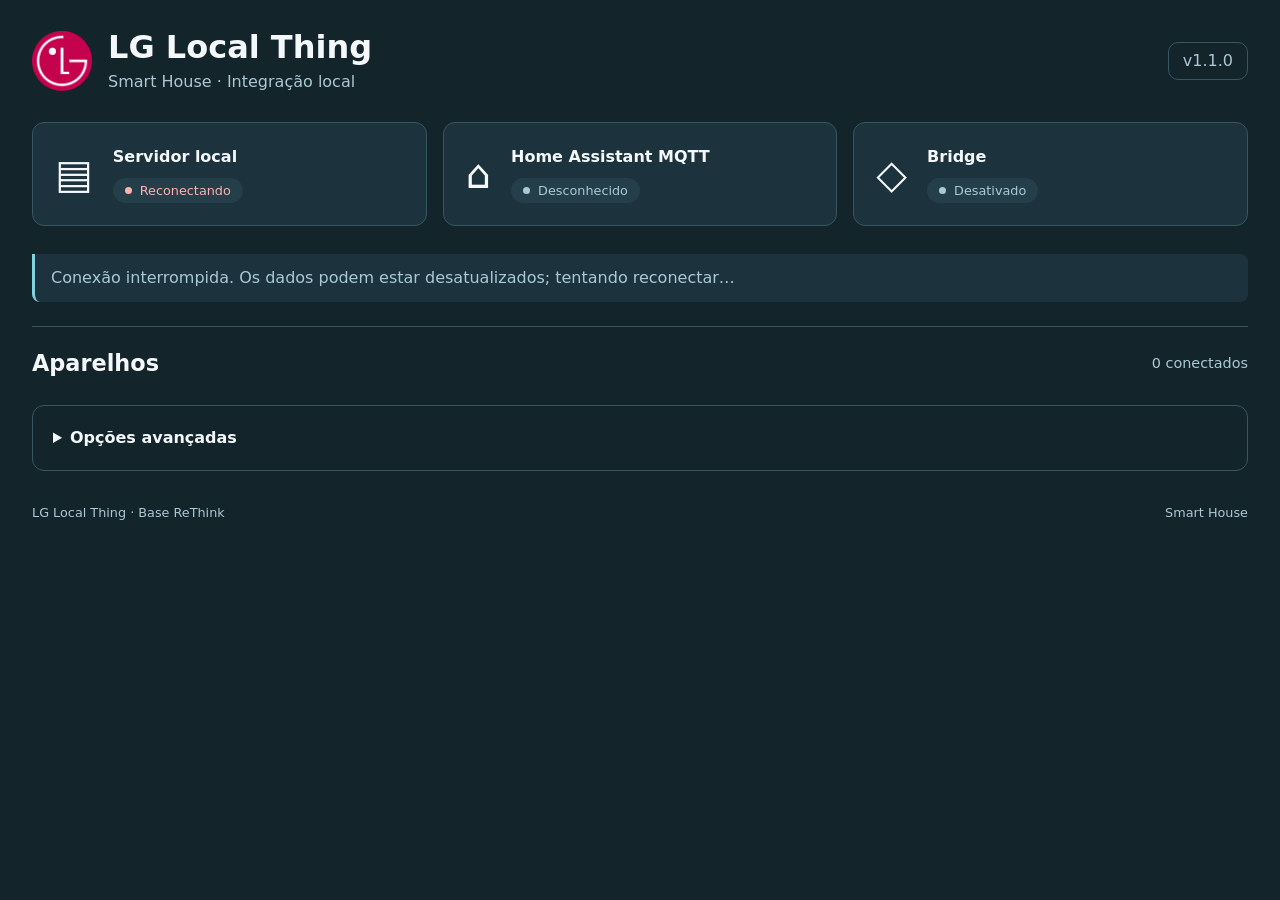
==== lg_local_thing/overrides/html/index.html @ df9c723a "Release 1.1.0 with Smart House panel and Home Assistant room assignment" ====
<!doctype html>
<!-- LG Local Thing / Smart House, 2026-09-14. Derived from ReThink, GPL v2. -->
<html lang="pt-BR">
<head>
  <meta charset="utf-8">
  <meta name="viewport" content="width=device-width,initial-scale=1">
  <meta name="color-scheme" content="dark">
  <title>LG Local Thing</title>
  <link rel="icon" href="lg-icon.png">
  <link rel="stylesheet" href="local-thing.css">
  <script src="panel.js" defer></script>
</head>
<body>
<main>
  <header class="masthead">
    <div class="brand"><img src="lg-icon.png" width="60" height="60" alt="LG"><div><h1>LG Local Thing</h1><p>Smart House · Integração local</p></div></div>
    <span class="version">v1.1.0</span>
  </header>
  <section class="services" aria-label="Conexões">
    <div class="service"><span class="service-icon" aria-hidden="true">▤</span><div><h2>Servidor local</h2><span id="server-status" class="badge">Conectando…</span></div></div>
    <div class="service"><span class="service-icon" aria-hidden="true">⌂</span><div><h2>Home Assistant MQTT</h2><span id="mqtt-status" class="badge">Aguardando</span></div></div>
    <div class="service"><span class="service-icon" aria-hidden="true">◇</span><div><h2>Bridge</h2><span id="bridge-status" class="badge">Desativado</span></div></div>
  </section>
  <p id="connection-notice" class="notice" role="status">Conectando ao servidor local…</p>
  <div class="section-title"><h2>Aparelhos</h2><span id="device-count">Aguardando conexão</span></div>
  <p id="setup-notice" class="notice" hidden></p>
  <section id="devices" aria-label="Lista de aparelhos"></section>
  <div id="empty-state" class="empty" hidden><h3>Nenhum aparelho conectado</h3><p>Provisione um aparelho LG na rede local. Quando ele aparecer aqui, escolha o nome e o cômodo para adicioná-lo ao Home Assistant.</p><a href="https://github.com/aoliveira07/LG_Local-Thing#7-provisionar-cada-aparelho-um-por-vez" target="_blank" rel="noopener noreferrer">Abrir guia de provisionamento ↗</a></div>
  <details class="advanced"><summary>Opções avançadas</summary><p>Bridge é a conexão opcional com a nuvem LG. O funcionamento local não exige login na LG.</p><div class="actions"><button id="bridge-login" class="secondary" hidden>Entrar na conta LG</button><button id="bridge-logout" class="secondary" hidden>Sair da conta LG</button></div></details>
  <footer><span>LG Local Thing · Base ReThink</span><span>Smart House</span></footer>
</main>
<dialog id="identity-dialog" aria-labelledby="identity-title">
  <form id="identity-form">
    <div class="dialog-heading"><h2 id="identity-title">Configurar aparelho</h2><button type="button" class="icon-button" id="identity-close" aria-label="Fechar">×</button></div>
    <p id="identity-description"></p>
    <label for="device-name">Nome do aparelho</label><input id="device-name" maxlength="80" required placeholder="Ex.: Ar-condicionado Sala" autocomplete="off">
    <label for="device-area">Cômodo no Home Assistant</label><select id="device-area"><option value="keep">Carregando cômodos…</option></select>
    <div id="new-area-field" hidden><label for="new-area-name">Nome do novo cômodo</label><input id="new-area-name" maxlength="80" placeholder="Ex.: Sala" autocomplete="off"></div>
    <p id="area-help" class="help">Selecione um cômodo existente ou crie um novo.</p>
    <button id="reload-areas" type="button" class="text-button" hidden>Tentar carregar cômodos novamente</button>
    <p id="identity-error" class="form-error" role="alert" hidden></p>
    <div class="dialog-actions"><button id="identity-cancel" type="button" class="secondary">Cancelar</button><button id="identity-save" type="submit">Salvar e adicionar ao HA</button></div>
  </form>
</dialog>
<dialog id="login-dialog" aria-labelledby="login-title"><form id="login-form"><h2 id="login-title">Conta LG ThinQ</h2><p>Abra o login da LG e depois cole a URL final recebida.</p><label for="country-code">Código do país</label><input id="country-code" maxlength="2" minlength="2" pattern="[A-Za-z]{2}" value="BR" required><button id="open-lg-login" type="button" class="secondary">Abrir login LG ↗</button><label for="login-url">URL final do login</label><input id="login-url" type="url" required><p id="login-error" class="form-error" hidden></p><div class="dialog-actions"><button id="login-cancel" type="button" class="secondary">Cancelar</button><button type="submit">Concluir login</button></div></form></dialog>
<div id="toast" role="status" aria-live="polite" hidden></div>
</body>
</html>
---- lg_local_thing/overrides/html/local-thing.css ----
/* LG Local Thing / Smart House, 2026-09-14. GPL v2. */
:root{color-scheme:dark;--bg:#13242b;--card:#1c323c;--line:#365662;--accent:#84d2df;--text:#f4f8fa;--muted:#a9c9d5;--bad:#ffb1ad;--good:#99e4ce;font:16px/1.5 system-ui,-apple-system,BlinkMacSystemFont,"Segoe UI",sans-serif}
*{box-sizing:border-box}body{margin:0;background:var(--bg);color:var(--text)}main{max-width:1440px;margin:auto;padding:28px 32px}h1,h2,h3,p{margin:0}h1{font-size:clamp(1.5rem,3vw,2rem);line-height:1.2}h2{font-size:1.4rem}h3{font-size:1.05rem}p{color:var(--muted)}a{color:var(--accent);text-underline-offset:4px}button,input,select{font:inherit}button,.button{display:inline-flex;align-items:center;justify-content:center;gap:8px;min-height:44px;border:1px solid transparent;border-radius:9px;background:var(--accent);color:#102f39;padding:10px 20px;font-weight:600;cursor:pointer;text-decoration:none}button:hover,.button:hover{filter:brightness(1.08)}button:disabled{opacity:.5;cursor:not-allowed}.secondary,.icon-button{background:transparent;border-color:var(--line);color:var(--text)}.icon-button{padding:8px 12px;min-width:44px;font-size:1.25rem}.text-button{min-height:36px;padding:0;background:transparent;color:var(--accent);text-decoration:underline}button:focus-visible,a:focus-visible,input:focus-visible,select:focus-visible,summary:focus-visible{outline:3px solid var(--accent);outline-offset:4px}[hidden]{display:none!important}
.masthead,.brand,.section-title,.actions,.dialog-heading,.dialog-actions,footer{display:flex;align-items:center;gap:16px}.masthead,.section-title,.dialog-heading,footer{justify-content:space-between}.brand img{object-fit:contain}.brand p{margin-top:4px}.version{border:1px solid var(--line);border-radius:10px;padding:6px 14px;color:var(--muted);white-space:nowrap}.services{display:grid;grid-template-columns:repeat(3,1fr);gap:16px;margin:28px 0}.service{display:flex;gap:20px;align-items:center;background:var(--card);border:1px solid var(--line);border-radius:12px;padding:22px}.service h2{font-size:1rem;margin-bottom:8px}.service-icon{font-size:2.5rem;line-height:1}.badge{display:inline-flex;align-items:center;gap:8px;font-size:.8rem;background:#253f4a;color:var(--muted);padding:3px 12px;border-radius:30px}.badge::before{content:"";width:7px;height:7px;border-radius:50%;background:currentColor}.badge.good{color:var(--good)}.badge.bad{color:var(--bad)}.badge.pending{color:#f5d797}.section-title{border-top:1px solid var(--line);padding-top:20px;margin:24px 0 16px}.section-title span{color:var(--muted);font-size:.9rem}.notice{border-left:3px solid var(--accent);background:#1c323c;padding:12px 16px;margin:12px 0 18px;border-radius:0 8px 8px}.device-card{border:1px solid var(--line);border-radius:12px;background:var(--card);margin-bottom:12px;padding:20px}.device-card.needs-setup{border-color:#8c7945}.device-row{display:grid;grid-template-columns:minmax(200px,2fr) minmax(130px,1fr) minmax(100px,.7fr) auto;gap:22px;align-items:center}.device-identity{display:flex;gap:16px;align-items:center;min-width:0}.device-symbol{width:38px;height:38px;flex-shrink:0;stroke:var(--muted);fill:none;stroke-width:1.7}.device-name{overflow-wrap:anywhere}.device-meta{font-size:.8rem;color:var(--muted);overflow-wrap:anywhere;margin-top:5px}.field-label{color:var(--muted);font-size:.8rem;margin-bottom:3px}.device-actions{display:flex;gap:8px;flex-wrap:wrap;justify-content:flex-end}.device-actions .button{padding:10px 15px}.device-advanced{margin-top:14px;font-size:.85rem;color:var(--muted)}summary{cursor:pointer;min-height:40px;align-content:center}.device-advanced .actions{margin-top:12px;flex-wrap:wrap}.advanced{border:1px solid var(--line);border-radius:12px;padding:12px 20px;margin-top:24px}.advanced>summary{font-weight:600}.advanced p{margin:12px 0}.empty{text-align:center;padding:40px 20px;border:1px dashed var(--line);border-radius:12px}.empty p{max-width:620px;margin:10px auto 18px}footer{font-size:.8rem;color:var(--muted);margin-top:32px}.help{font-size:.85rem;margin:12px 0}.form-error{color:var(--bad);margin:14px 0}dialog{width:min(540px,calc(100vw - 32px));max-height:90dvh;overflow:auto;background:var(--card);color:var(--text);border:1px solid var(--line);border-radius:16px;padding:28px}dialog::backdrop{background:#081319cc}dialog p{margin:12px 0 20px}dialog h2{font-size:1.35rem}label{display:block;margin:16px 0 7px;font-weight:600;font-size:.9rem}input,select{width:100%;min-height:46px;background:var(--bg);color:var(--text);border:1px solid var(--line);border-radius:8px;padding:10px 12px}input::placeholder{color:#9ab7c2}.dialog-actions{justify-content:flex-end;margin-top:24px}.dialog-heading .icon-button{border:0}.dialog-heading h2{margin-right:auto}#toast{position:fixed;bottom:24px;left:50%;transform:translateX(-50%);max-width:calc(100vw - 32px);width:max-content;background:#294653;color:var(--text);border:1px solid var(--accent);border-radius:10px;padding:14px 20px;box-shadow:0 6px 24px #0005;z-index:10}
@media(max-width:900px){.device-row{grid-template-columns:minmax(0,1fr) minmax(0,1fr)}.device-identity{grid-column:1/-1}.device-actions{justify-content:flex-start;grid-column:1/-1}.services{gap:8px}.service{padding:16px;gap:10px}.service-icon{display:none}}
@media(max-width:560px){main{padding:20px 16px}.services{grid-template-columns:1fr;margin:22px 0}.service{padding:12px 16px}.service h2{margin:0}.service>div{display:flex;align-items:center;justify-content:space-between;width:100%;gap:12px}.brand{gap:10px}.brand img{width:42px;height:42px}.brand p{font-size:.8rem}.version{font-size:.75rem;padding:5px 8px}.device-card{padding:16px}.device-row{gap:14px}.device-actions{width:100%}.device-actions>*{flex:1}.dialog-actions{flex-wrap:wrap}.dialog-actions button{flex:1;padding:10px}dialog{padding:20px}.section-title{align-items:flex-start}.section-title span{text-align:right}footer{gap:10px;flex-wrap:wrap}}
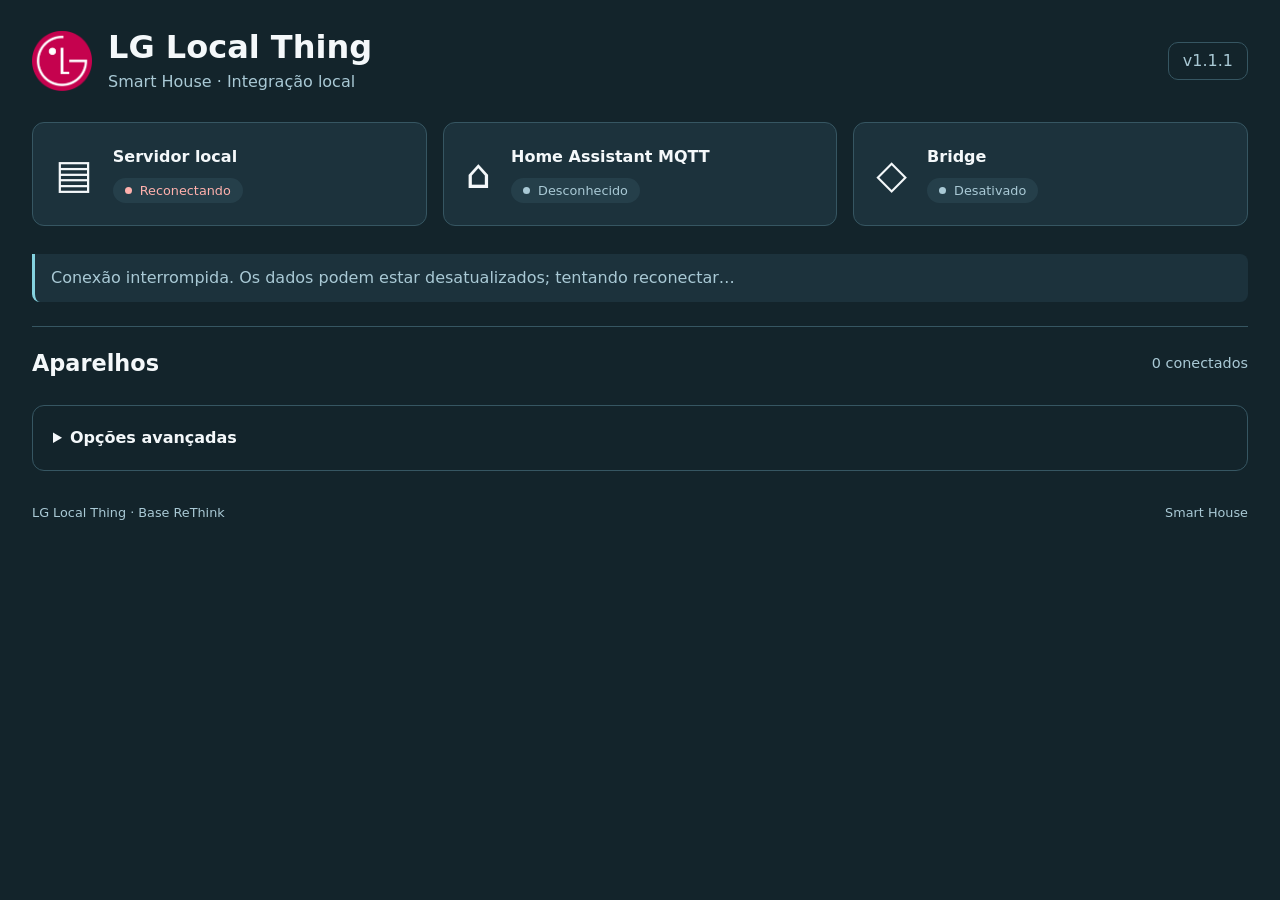
==== commit b1507f83: "Release 1.1.1 with unified monitor UI and responsive navigation" ====
--- a/lg_local_thing/overrides/html/index.html
+++ b/lg_local_thing/overrides/html/index.html
@@ -14,7 +14,7 @@
 <main>
   <header class="masthead">
     <div class="brand"><img src="lg-icon.png" width="60" height="60" alt="LG"><div><h1>LG Local Thing</h1><p>Smart House · Integração local</p></div></div>
-    <span class="version">v1.1.0</span>
+    <span class="version">v1.1.1</span>
   </header>
   <section class="services" aria-label="Conexões">
     <div class="service"><span class="service-icon" aria-hidden="true">▤</span><div><h2>Servidor local</h2><span id="server-status" class="badge">Conectando…</span></div></div>
--- a/lg_local_thing/overrides/html/local-thing.css
+++ b/lg_local_thing/overrides/html/local-thing.css
@@ -4,3 +4,8 @@
 .masthead,.brand,.section-title,.actions,.dialog-heading,.dialog-actions,footer{display:flex;align-items:center;gap:16px}.masthead,.section-title,.dialog-heading,footer{justify-content:space-between}.brand img{object-fit:contain}.brand p{margin-top:4px}.version{border:1px solid var(--line);border-radius:10px;padding:6px 14px;color:var(--muted);white-space:nowrap}.services{display:grid;grid-template-columns:repeat(3,1fr);gap:16px;margin:28px 0}.service{display:flex;gap:20px;align-items:center;background:var(--card);border:1px solid var(--line);border-radius:12px;padding:22px}.service h2{font-size:1rem;margin-bottom:8px}.service-icon{font-size:2.5rem;line-height:1}.badge{display:inline-flex;align-items:center;gap:8px;font-size:.8rem;background:#253f4a;color:var(--muted);padding:3px 12px;border-radius:30px}.badge::before{content:"";width:7px;height:7px;border-radius:50%;background:currentColor}.badge.good{color:var(--good)}.badge.bad{color:var(--bad)}.badge.pending{color:#f5d797}.section-title{border-top:1px solid var(--line);padding-top:20px;margin:24px 0 16px}.section-title span{color:var(--muted);font-size:.9rem}.notice{border-left:3px solid var(--accent);background:#1c323c;padding:12px 16px;margin:12px 0 18px;border-radius:0 8px 8px}.device-card{border:1px solid var(--line);border-radius:12px;background:var(--card);margin-bottom:12px;padding:20px}.device-card.needs-setup{border-color:#8c7945}.device-row{display:grid;grid-template-columns:minmax(200px,2fr) minmax(130px,1fr) minmax(100px,.7fr) auto;gap:22px;align-items:center}.device-identity{display:flex;gap:16px;align-items:center;min-width:0}.device-symbol{width:38px;height:38px;flex-shrink:0;stroke:var(--muted);fill:none;stroke-width:1.7}.device-name{overflow-wrap:anywhere}.device-meta{font-size:.8rem;color:var(--muted);overflow-wrap:anywhere;margin-top:5px}.field-label{color:var(--muted);font-size:.8rem;margin-bottom:3px}.device-actions{display:flex;gap:8px;flex-wrap:wrap;justify-content:flex-end}.device-actions .button{padding:10px 15px}.device-advanced{margin-top:14px;font-size:.85rem;color:var(--muted)}summary{cursor:pointer;min-height:40px;align-content:center}.device-advanced .actions{margin-top:12px;flex-wrap:wrap}.advanced{border:1px solid var(--line);border-radius:12px;padding:12px 20px;margin-top:24px}.advanced>summary{font-weight:600}.advanced p{margin:12px 0}.empty{text-align:center;padding:40px 20px;border:1px dashed var(--line);border-radius:12px}.empty p{max-width:620px;margin:10px auto 18px}footer{font-size:.8rem;color:var(--muted);margin-top:32px}.help{font-size:.85rem;margin:12px 0}.form-error{color:var(--bad);margin:14px 0}dialog{width:min(540px,calc(100vw - 32px));max-height:90dvh;overflow:auto;background:var(--card);color:var(--text);border:1px solid var(--line);border-radius:16px;padding:28px}dialog::backdrop{background:#081319cc}dialog p{margin:12px 0 20px}dialog h2{font-size:1.35rem}label{display:block;margin:16px 0 7px;font-weight:600;font-size:.9rem}input,select{width:100%;min-height:46px;background:var(--bg);color:var(--text);border:1px solid var(--line);border-radius:8px;padding:10px 12px}input::placeholder{color:#9ab7c2}.dialog-actions{justify-content:flex-end;margin-top:24px}.dialog-heading .icon-button{border:0}.dialog-heading h2{margin-right:auto}#toast{position:fixed;bottom:24px;left:50%;transform:translateX(-50%);max-width:calc(100vw - 32px);width:max-content;background:#294653;color:var(--text);border:1px solid var(--accent);border-radius:10px;padding:14px 20px;box-shadow:0 6px 24px #0005;z-index:10}
 @media(max-width:900px){.device-row{grid-template-columns:minmax(0,1fr) minmax(0,1fr)}.device-identity{grid-column:1/-1}.device-actions{justify-content:flex-start;grid-column:1/-1}.services{gap:8px}.service{padding:16px;gap:10px}.service-icon{display:none}}
 @media(max-width:560px){main{padding:20px 16px}.services{grid-template-columns:1fr;margin:22px 0}.service{padding:12px 16px}.service h2{margin:0}.service>div{display:flex;align-items:center;justify-content:space-between;width:100%;gap:12px}.brand{gap:10px}.brand img{width:42px;height:42px}.brand p{font-size:.8rem}.version{font-size:.75rem;padding:5px 8px}.device-card{padding:16px}.device-row{gap:14px}.device-actions{width:100%}.device-actions>*{flex:1}.dialog-actions{flex-wrap:wrap}.dialog-actions button{flex:1;padding:10px}dialog{padding:20px}.section-title{align-items:flex-start}.section-title span{text-align:right}footer{gap:10px;flex-wrap:wrap}}
+
+/* Shared responsive actions and diagnostic monitor, 1.1.1. */
+html{overflow-y:auto}.device-row>div{min-width:0;overflow-wrap:anywhere}.device-actions{display:grid;grid-template-columns:auto auto;align-items:start;max-width:330px}.device-actions .device-advanced{grid-column:1/-1;min-width:0;margin-top:0}.device-advanced .actions{display:flex}.device-advanced summary{font-size:.8rem}.monitor-heading{margin:24px 0 16px;display:flex;flex-wrap:wrap;justify-content:space-between;align-items:center;gap:16px}.monitor-meta{display:grid;grid-template-columns:2fr 1fr 1fr;gap:20px;margin:16px 0}.monitor-meta>div{min-width:0;overflow-wrap:anywhere}.monitor-controls{display:flex;gap:16px;align-items:center;flex-wrap:wrap;margin:16px 0}.monitor-controls label{display:flex;align-items:center;gap:10px;margin:0;min-height:44px}.monitor-controls input{width:20px;min-height:20px;accent-color:var(--accent)}#messages{height:clamp(240px,48dvh,620px);overflow:auto;overscroll-behavior:contain;border:1px solid var(--line);border-radius:10px;background:var(--bg);padding:12px;overflow-anchor:none}.message{display:block;width:fit-content;max-width:100%;border:1px solid var(--line);border-radius:8px;margin:8px 0;padding:10px 12px;overflow-wrap:anywhere;white-space:pre-wrap;font-family:ui-monospace,monospace;font-size:.85rem}.message.tx{margin-left:auto;background:#314354}.message.rx{background:#23463f}.message.injected{border-color:#e1a893}.message .timestamp{display:block;color:var(--muted);font-size:.75rem;margin-bottom:5px}.command-row{display:flex;align-items:end;gap:12px}.command-row>div{flex:1;min-width:0}.command-row button{flex-shrink:0}.monitor-advanced{margin-top:20px}.monitor-help{font-size:.85rem;margin-top:12px}.monitor-panel{padding:20px}.monitor-error{color:var(--bad);margin-top:12px}
+@media(max-width:900px){.device-actions{max-width:none;justify-content:start}.monitor-meta{grid-template-columns:1fr 1fr}.monitor-meta>div:first-child{grid-column:1/-1}}
+@media(max-width:560px){.device-actions{grid-template-columns:1fr 1fr}.device-actions button,.device-actions .button{padding:10px 8px}.monitor-meta{grid-template-columns:1fr}.monitor-panel{padding:14px}.command-row{flex-wrap:wrap}.command-row>div,.command-row button{width:100%;flex:auto}.monitor-heading .button{width:100%}.monitor-controls{gap:10px}#messages{height:45dvh;min-height:240px}.monitor-meta>div:first-child{grid-column:auto}}
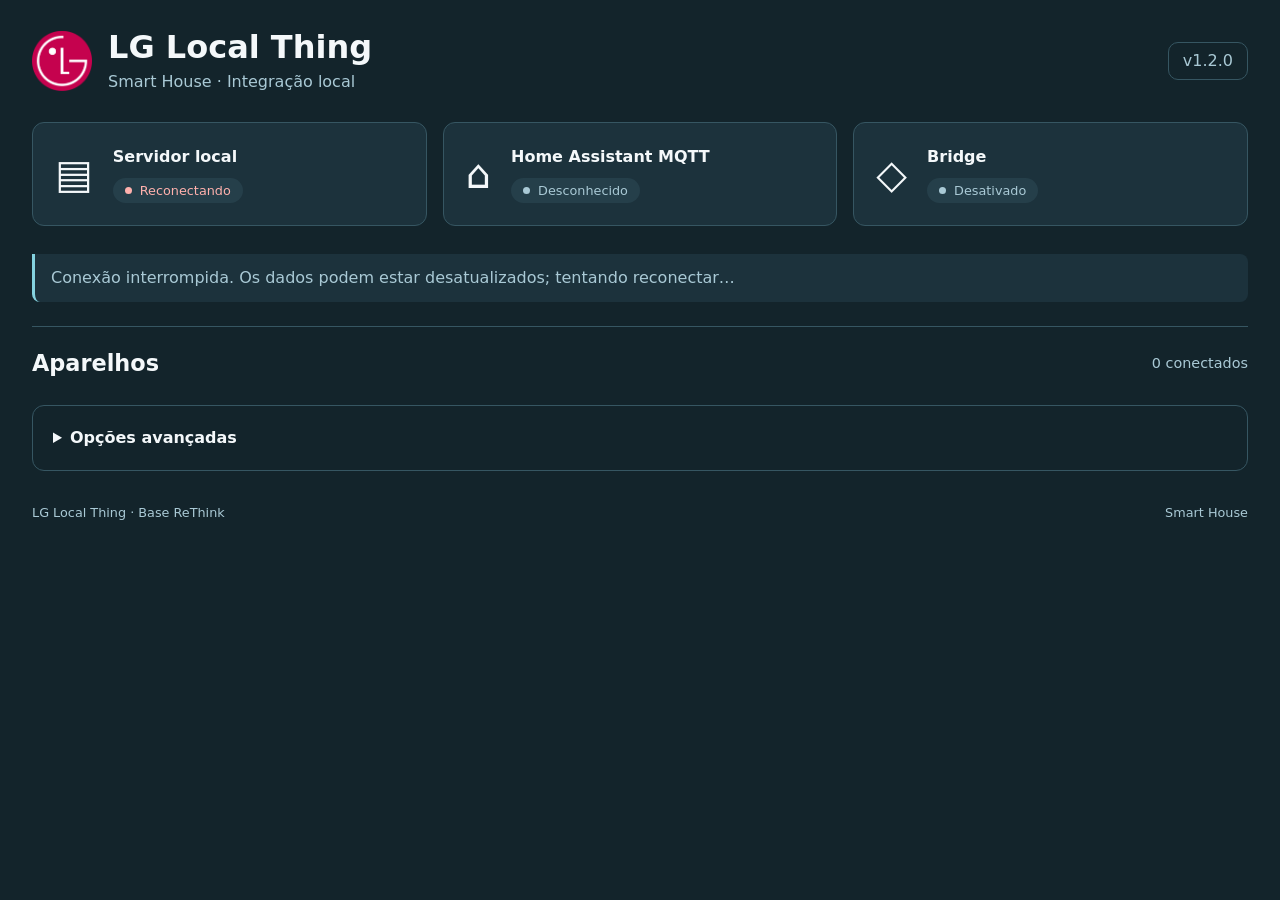
==== commit cd92b811: "Release 1.2.0 with experimental CST_570004_WW air conditioner support" ====
--- a/lg_local_thing/overrides/html/index.html
+++ b/lg_local_thing/overrides/html/index.html
@@ -14,7 +14,7 @@
 <main>
   <header class="masthead">
     <div class="brand"><img src="lg-icon.png" width="60" height="60" alt="LG"><div><h1>LG Local Thing</h1><p>Smart House · Integração local</p></div></div>
-    <span class="version">v1.1.1</span>
+    <span class="version">v1.2.0</span>
   </header>
   <section class="services" aria-label="Conexões">
     <div class="service"><span class="service-icon" aria-hidden="true">▤</span><div><h2>Servidor local</h2><span id="server-status" class="badge">Conectando…</span></div></div>
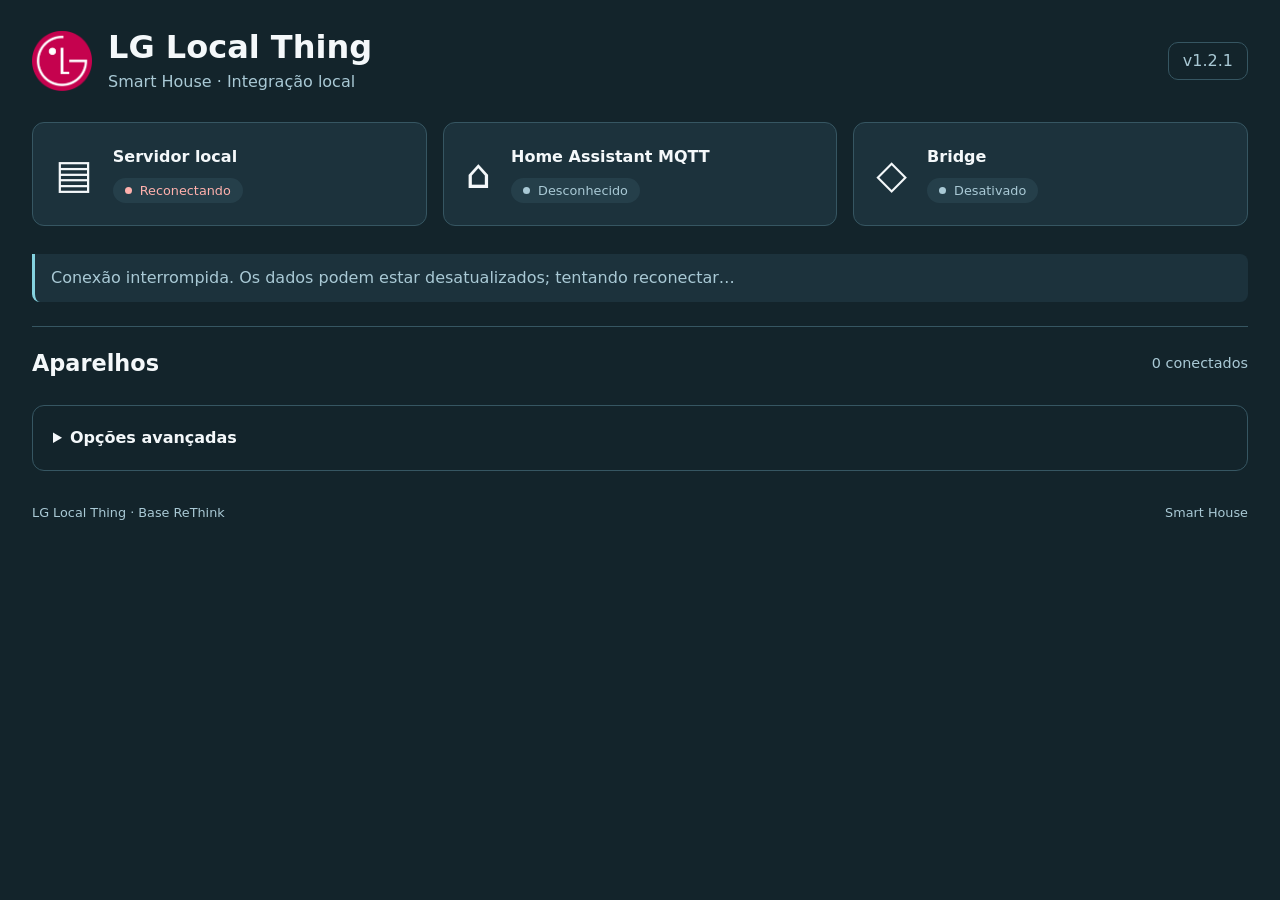
==== commit 84980108: "Release 1.2.1 fixing CST power-on with hardware-validated command" ====
--- a/lg_local_thing/overrides/html/index.html
+++ b/lg_local_thing/overrides/html/index.html
@@ -14,7 +14,7 @@
 <main>
   <header class="masthead">
     <div class="brand"><img src="lg-icon.png" width="60" height="60" alt="LG"><div><h1>LG Local Thing</h1><p>Smart House · Integração local</p></div></div>
-    <span class="version">v1.2.0</span>
+    <span class="version">v1.2.1</span>
   </header>
   <section class="services" aria-label="Conexões">
     <div class="service"><span class="service-icon" aria-hidden="true">▤</span><div><h2>Servidor local</h2><span id="server-status" class="badge">Conectando…</span></div></div>
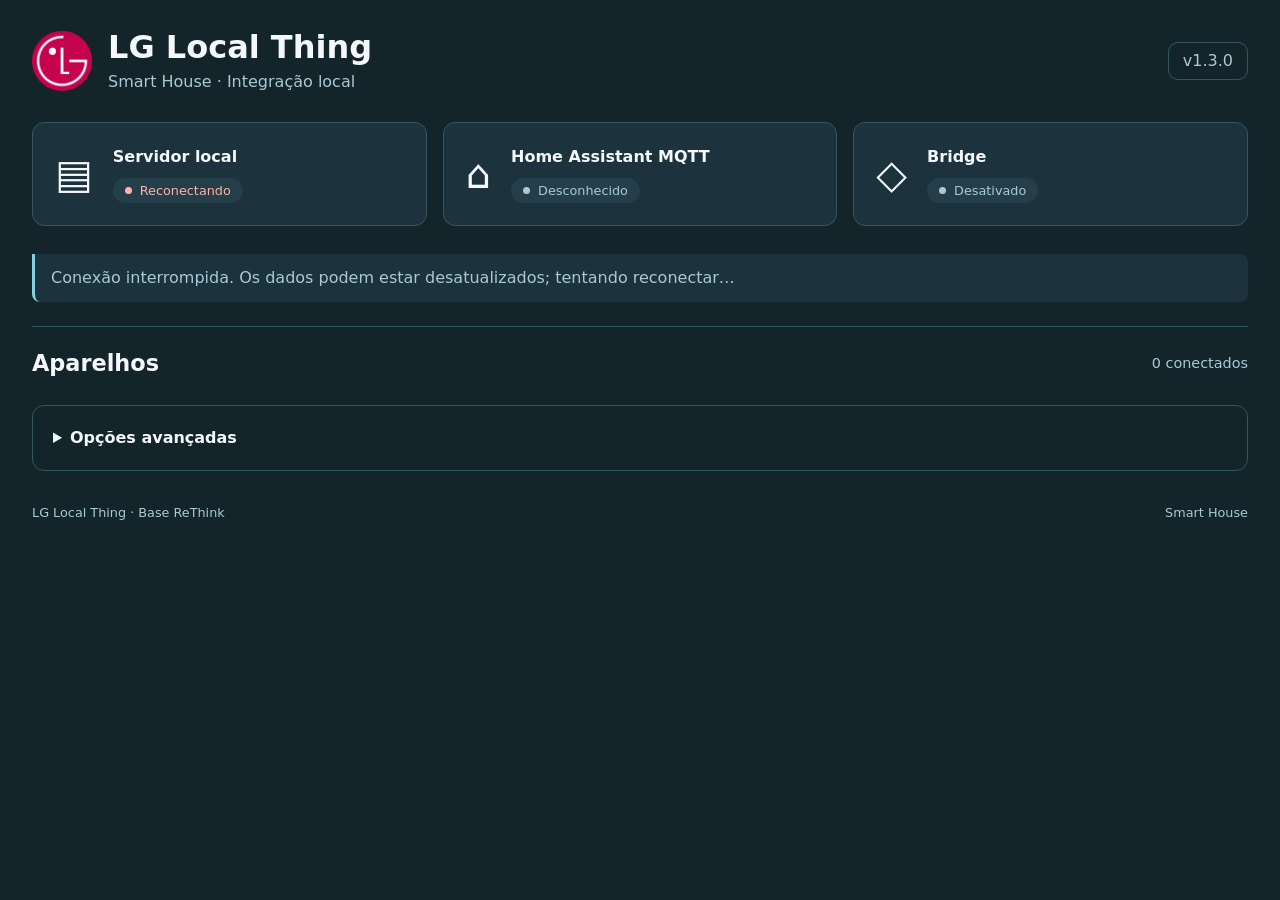
==== commit 511d535f: "Release 1.3.0 with HA/LG diagnostic comparison and explicit bridge registration" ====
--- a/lg_local_thing/overrides/html/index.html
+++ b/lg_local_thing/overrides/html/index.html
@@ -14,7 +14,7 @@
 <main>
   <header class="masthead">
     <div class="brand"><img src="lg-icon.png" width="60" height="60" alt="LG"><div><h1>LG Local Thing</h1><p>Smart House · Integração local</p></div></div>
-    <span class="version">v1.2.1</span>
+    <span class="version">v1.3.0</span>
   </header>
   <section class="services" aria-label="Conexões">
     <div class="service"><span class="service-icon" aria-hidden="true">▤</span><div><h2>Servidor local</h2><span id="server-status" class="badge">Conectando…</span></div></div>
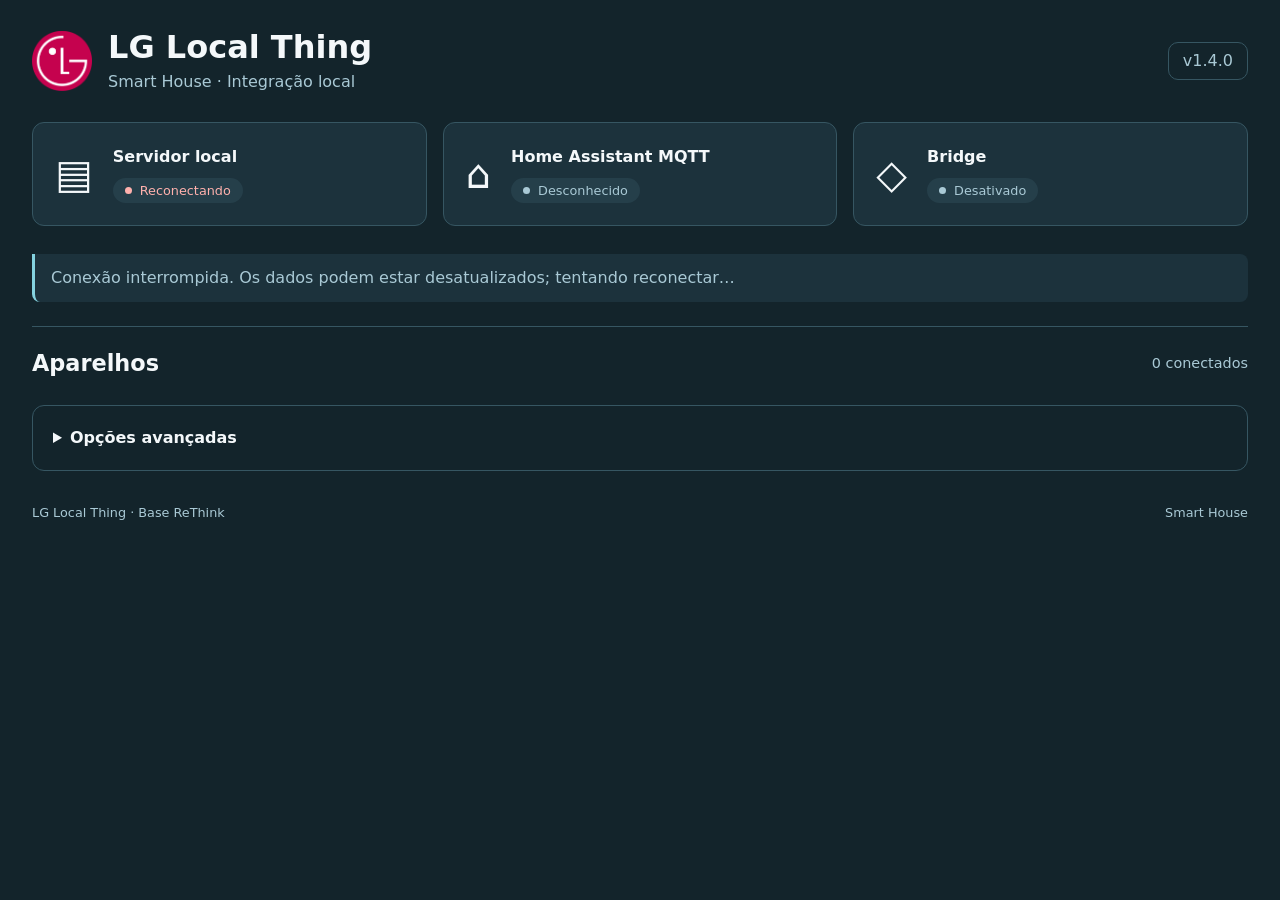
==== commit 16b23d05: "Release 1.4.0 with captured CST climate and collective airflow commands" ====
--- a/lg_local_thing/overrides/html/index.html
+++ b/lg_local_thing/overrides/html/index.html
@@ -14,7 +14,7 @@
 <main>
   <header class="masthead">
     <div class="brand"><img src="lg-icon.png" width="60" height="60" alt="LG"><div><h1>LG Local Thing</h1><p>Smart House · Integração local</p></div></div>
-    <span class="version">v1.3.0</span>
+    <span class="version">v1.4.0</span>
   </header>
   <section class="services" aria-label="Conexões">
     <div class="service"><span class="service-icon" aria-hidden="true">▤</span><div><h2>Servidor local</h2><span id="server-status" class="badge">Conectando…</span></div></div>
